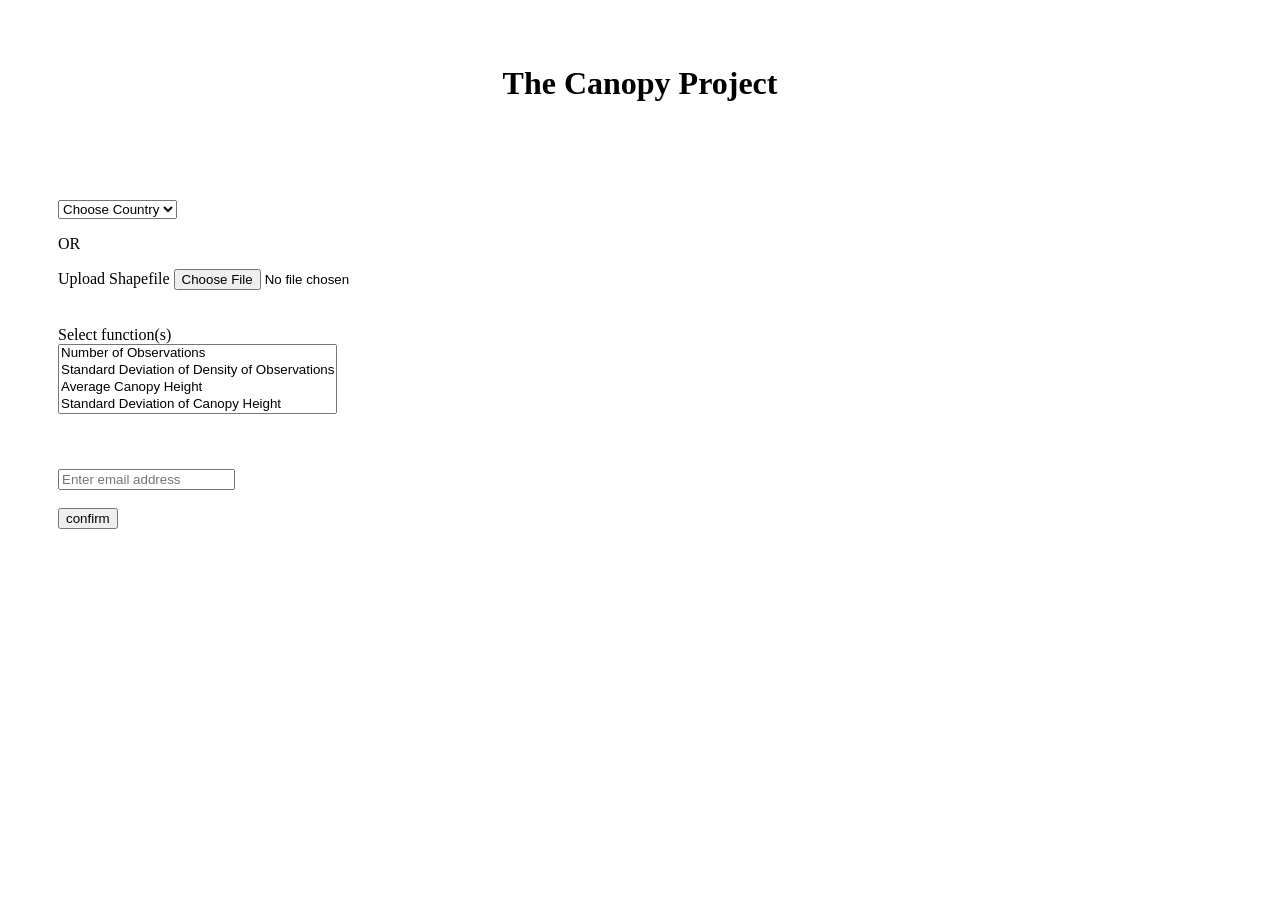
==== templates/index.html @ 8984e0ce "base file setup" ====
<!DOCTYPE html>
<html lang="en">
<head>
    <meta charset="UTF-8">
    <title>Canopy Project Demo</title>
    <link rel="stylesheet" type="text/css" href="{{ url_for('static', filename='styles.css') }}">
	<style>
		.main{
			display: inline-flex;
		}
		body{
			background-image: url(static/bg.jpg);
		}
	</style>
</head>
<body>
<div align="center">
  <br>
	<br>
  <h1>The Canopy Project</h1>
	<br>
	<br>
</div>
<div class="main" style="margin:40px 20px 50px 50px; ">
<form method="POST" enctype="multipart/form-data" action="/success.html/">
    <select name="country">
        <option value="0" select hidden>Choose Country</option>
        <option value="ARG">Argentina</option>
        <option value="BOL">Bolivia</option>
        <option value="BRA">Brazil</option>
        <option value="CHL">Chile</option>
        <option value="COL">Colombia</option>
        <option value="ECU">Ecuador</option>
        <option value="GUY" hidden>Guyana</option>
        <option value="PRY">Paraguay</option>
        <option value="PER">Peru</option>
        <option value="SUR" hidden>Suriname</option>
        <option value="URY" hidden>Uruguay</option>
        <option value="VEN">Venezuela</option>
    </select>

    <p>OR</p>

    <label for="shapefileInput">Upload Shapefile</label>
    <input type="file" id="shapefileInput" name="shapefileInput">

    <br>
    <br>
    <br>
    <label for="function">Select function(s)</label>
    <br>
    <select name="function" multiple>
        <option value="0" select hidden>Choose Analysis</option>
        <option value="1">Number of Observations</option>
        <option value="2" hidden>Time of Year</option>
        <option value="3" hidden>Density of Observations</option>
        <option value="4">Standard Deviation of Density of Observations</option>
        <option value="5">Average Canopy Height</option>
        <option value="6">Standard Deviation of Canopy Height</option>
        <option value="7">Data Quality</option>
        <option value="8" hidden>Classify Forest Types</option>
        <option value="9">Raw Data (No Analysis)</option>
    </select>
    <br>
    <br>
    <br>
    <br>
    <input type="email" id="emailInput" name="emailInput" placeholder="Enter email address">
    <br>
    <br>
    <input type="submit" value="confirm">
</form>

</div>
<div class="main" align="right" >
<br>
<!-- plain picture of south america -->
<!-- <iframe src="https://www.google.com/maps/embed?pb=!1m14!1m12!1m3!1d39950127.073273465!2d-46.63632217625031!3d-30.198129370360146!2m3!1f0!2f0!3f0!3m2!1i1024!2i768!4f13.1!5e0!3m2!1sen!2sus!4v1575848425515!5m2!1sen!2sus" width="800" height="600" frameborder="0" style="border:0;" allowfullscreen=""></iframe> -->

<br>
</div>

</body>
</html>
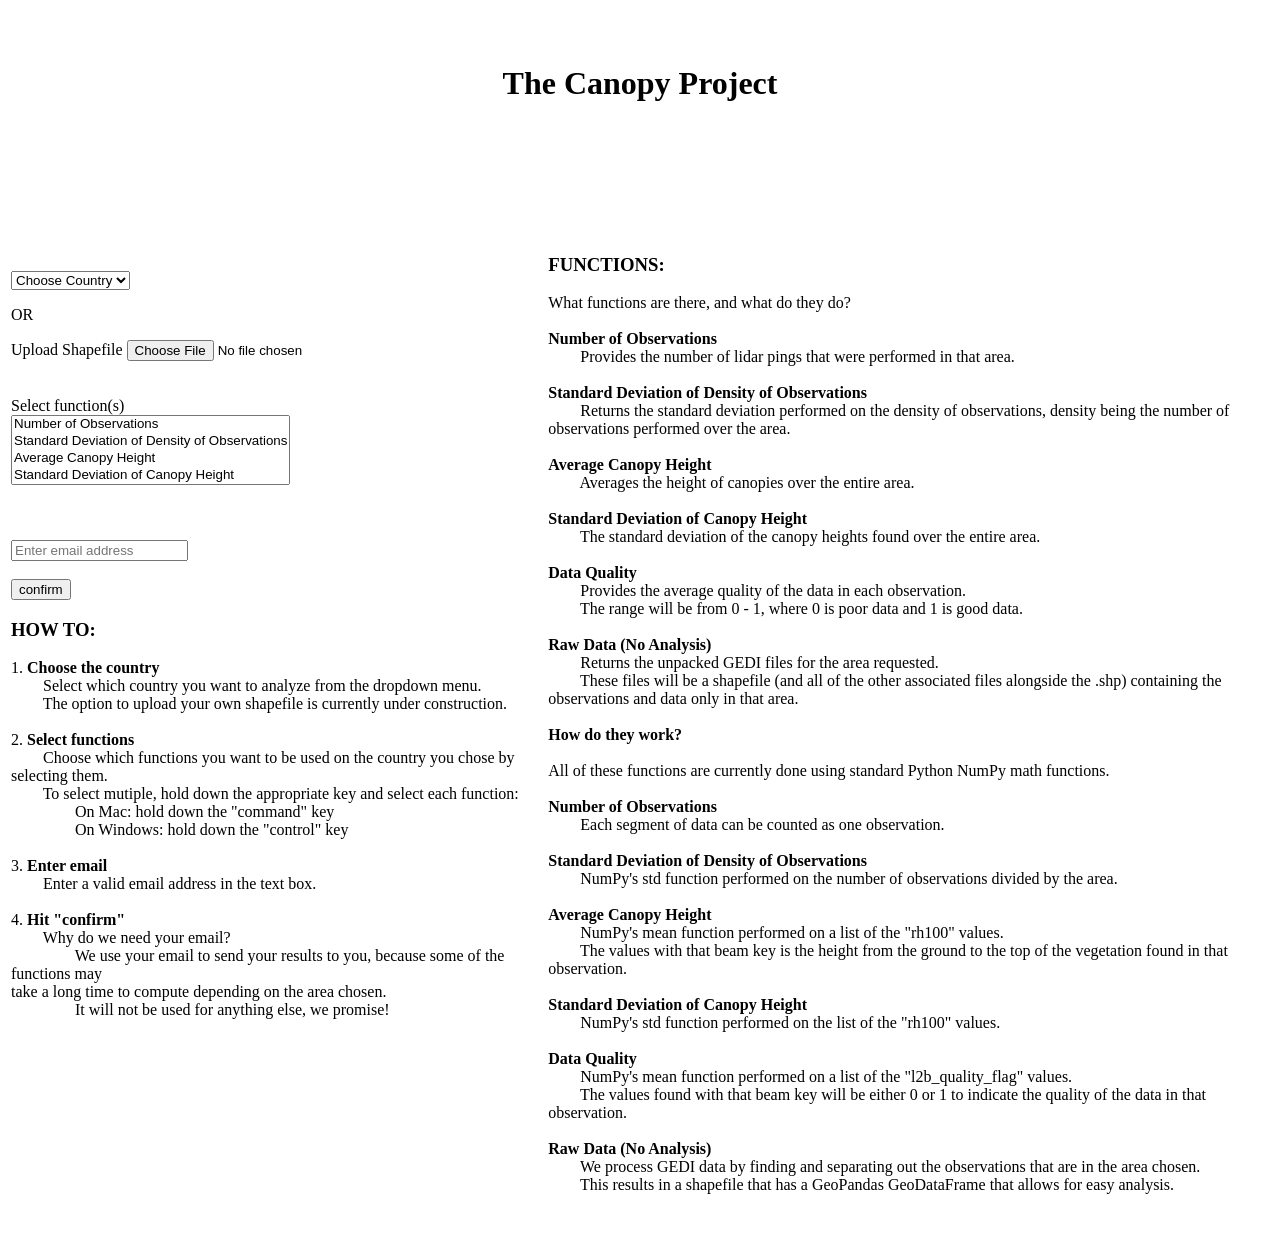
==== commit e75b9791: "changed index to add guide" ====
--- a/templates/index.html
+++ b/templates/index.html
@@ -21,55 +21,166 @@
 	<br>
 	<br>
 </div>
-<div class="main" style="margin:40px 20px 50px 50px; ">
-<form method="POST" enctype="multipart/form-data" action="/success.html/">
-    <select name="country">
-        <option value="0" select hidden>Choose Country</option>
-        <option value="ARG">Argentina</option>
-        <option value="BOL">Bolivia</option>
-        <option value="BRA">Brazil</option>
-        <option value="CHL">Chile</option>
-        <option value="COL">Colombia</option>
-        <option value="ECU">Ecuador</option>
-        <option value="GUY" hidden>Guyana</option>
-        <option value="PRY">Paraguay</option>
-        <option value="PER">Peru</option>
-        <option value="SUR" hidden>Suriname</option>
-        <option value="URY" hidden>Uruguay</option>
-        <option value="VEN">Venezuela</option>
-    </select>
+<br><br><br>
+<div class="main">
+<table>
+  <tr>
+    <td valign="top">
+      <br><br><br>
+      <form method="POST" enctype="multipart/form-data" action="/success.html/">
+          <select name="country">
+              <option value="0" select hidden>Choose Country</option>
+              <option value="ARG">Argentina</option>
+              <option value="BOL">Bolivia</option>
+              <option value="BRA">Brazil</option>
+              <option value="CHL">Chile</option>
+              <option value="COL">Colombia</option>
+              <option value="ECU">Ecuador</option>
+              <option value="GUY" hidden>Guyana</option>
+              <option value="PRY">Paraguay</option>
+              <option value="PER">Peru</option>
+              <option value="SUR" hidden>Suriname</option>
+              <option value="URY" hidden>Uruguay</option>
+              <option value="VEN">Venezuela</option>
+          </select>
 
-    <p>OR</p>
+          <p>OR</p>
 
-    <label for="shapefileInput">Upload Shapefile</label>
-    <input type="file" id="shapefileInput" name="shapefileInput">
+          <label for="shapefileInput">Upload Shapefile</label>
+          <input type="file" id="shapefileInput" name="shapefileInput">
 
-    <br>
-    <br>
-    <br>
-    <label for="function">Select function(s)</label>
-    <br>
-    <select name="function" multiple>
-        <option value="0" select hidden>Choose Analysis</option>
-        <option value="1">Number of Observations</option>
-        <option value="2" hidden>Time of Year</option>
-        <option value="3" hidden>Density of Observations</option>
-        <option value="4">Standard Deviation of Density of Observations</option>
-        <option value="5">Average Canopy Height</option>
-        <option value="6">Standard Deviation of Canopy Height</option>
-        <option value="7">Data Quality</option>
-        <option value="8" hidden>Classify Forest Types</option>
-        <option value="9">Raw Data (No Analysis)</option>
-    </select>
-    <br>
-    <br>
-    <br>
-    <br>
-    <input type="email" id="emailInput" name="emailInput" placeholder="Enter email address">
-    <br>
-    <br>
-    <input type="submit" value="confirm">
-</form>
+          <br>
+          <br>
+          <br>
+          <label for="function">Select function(s)</label>
+          <br>
+          <select name="function" multiple>
+              <option value="0" select hidden>Choose Analysis</option>
+              <option value="1">Number of Observations</option>
+              <option value="2" hidden>Time of Year</option>
+              <option value="3" hidden>Density of Observations</option>
+              <option value="4">Standard Deviation of Density of Observations</option>
+              <option value="5">Average Canopy Height</option>
+              <option value="6">Standard Deviation of Canopy Height</option>
+              <option value="7">Data Quality</option>
+              <option value="8" hidden>Classify Forest Types</option>
+              <option value="9">Raw Data (No Analysis)</option>
+          </select>
+          <br>
+          <br>
+          <br>
+          <br>
+          <input type="email" id="emailInput" name="emailInput" placeholder="Enter email address">
+          <br>
+          <br>
+          <input type="submit" value="confirm">
+      </form>
+      <h3><b>HOW TO:</b></h3>
+      1. <b>Choose the country</b>
+      <br>
+          &emsp;&emsp;Select which country you want to analyze from the dropdown menu.
+          <br>
+          &emsp;&emsp;The option to upload your own shapefile is currently under construction.
+      <br><br>
+      2. <b>Select functions</b>
+      <br>
+          &emsp;&emsp;Choose which functions you want to be used on the country you chose by selecting them.
+          <br>
+          &emsp;&emsp;To select mutiple, hold down the appropriate key and select each function:
+          <br>
+              &emsp;&emsp;&emsp;&emsp;On Mac: hold down the "command" key
+              <br>
+              &emsp;&emsp;&emsp;&emsp;On Windows: hold down the "control" key
+      <br><br>
+      3. <b>Enter email</b>
+      <br>
+          &emsp;&emsp;Enter a valid email address in the text box.
+      <br><br>
+      4. <b>Hit "confirm"</b>
+      <br>
+      &emsp;&emsp;Why do we need your email?
+      <br>
+      &emsp;&emsp;&emsp;&emsp;We use your email to send your results to you, because some of the functions may
+      <br>
+      take a long time to compute depending on the area chosen.
+      <br>
+      &emsp;&emsp;&emsp;&emsp;It will not be used for anything else, we promise!
+</td>
+<td>
+</td>
+<td>
+</td>
+<td>
+</td>
+<td>
+  <br>
+  <h3><b>FUNCTIONS:</b></h3>
+  What functions are there, and what do they do?
+  <br><br>
+  <b>Number of Observations</b>
+  <br>
+      &emsp;&emsp;Provides the number of lidar pings that were performed in that area.
+  <br><br>
+  <b>Standard Deviation of Density of Observations</b>
+  <br>
+      &emsp;&emsp;Returns the standard deviation performed on the density of observations, density being the number of observations performed over the area.
+  <br><br>
+  <b>Average Canopy Height</b>
+  <br>
+      &emsp;&emsp;Averages the height of canopies over the entire area.
+  <br><br>
+  <b>Standard Deviation of Canopy Height</b>
+  <br>
+      &emsp;&emsp;The standard deviation of the canopy heights found over the entire area.
+  <br><br>
+  <b>Data Quality</b>
+  <br>
+      &emsp;&emsp;Provides the average quality of the data in each observation.
+      <br>
+      &emsp;&emsp;The range will be from 0 - 1, where 0 is poor data and 1 is good data.
+  <br><br>
+  <b>Raw Data (No Analysis)</b>
+  <br>
+      &emsp;&emsp;Returns the unpacked GEDI files for the area requested.
+      <br>
+      &emsp;&emsp;These files will be a shapefile (and all of the other associated files alongside the .shp) containing the observations and data only in that area.
+  <br><br>
+  <b>How do they work?</b>
+  <br><br>
+  All of these functions are currently done using standard Python NumPy math functions.
+  <br><br>
+  <b>Number of Observations</b>
+  <br>
+      &emsp;&emsp;Each segment of data can be counted as one observation.
+  <br><br>
+  <b>Standard Deviation of Density of Observations</b>
+  <br>
+      &emsp;&emsp;NumPy's std function performed on the number of observations divided by the area.
+  <br><br>
+  <b>Average Canopy Height</b>
+  <br>
+      &emsp;&emsp;NumPy's mean function performed on a list of the "rh100" values.
+      <br>
+      &emsp;&emsp;The values with that beam key is the height from the ground to the top of the vegetation found in that observation.
+  <br><br>
+  <b>Standard Deviation of Canopy Height</b>
+  <br>
+      &emsp;&emsp;NumPy's std function performed on the list of the "rh100" values.
+  <br><br>
+  <b>Data Quality</b>
+  <br>
+      &emsp;&emsp;NumPy's mean function performed on a list of the "l2b_quality_flag" values.
+      <br>
+      &emsp;&emsp;The values found with that beam key will be either 0 or 1 to indicate the quality of the data in that observation.
+  <br><br>
+  <b>Raw Data (No Analysis)</b>
+  <br>
+      &emsp;&emsp;We process GEDI data by finding and separating out the observations that are in the area chosen.
+      <br>
+      &emsp;&emsp;This results in a shapefile that has a GeoPandas GeoDataFrame that allows for easy analysis.
+  <br><br>
+</td>
+</table>
 
 </div>
 <div class="main" align="right" >
